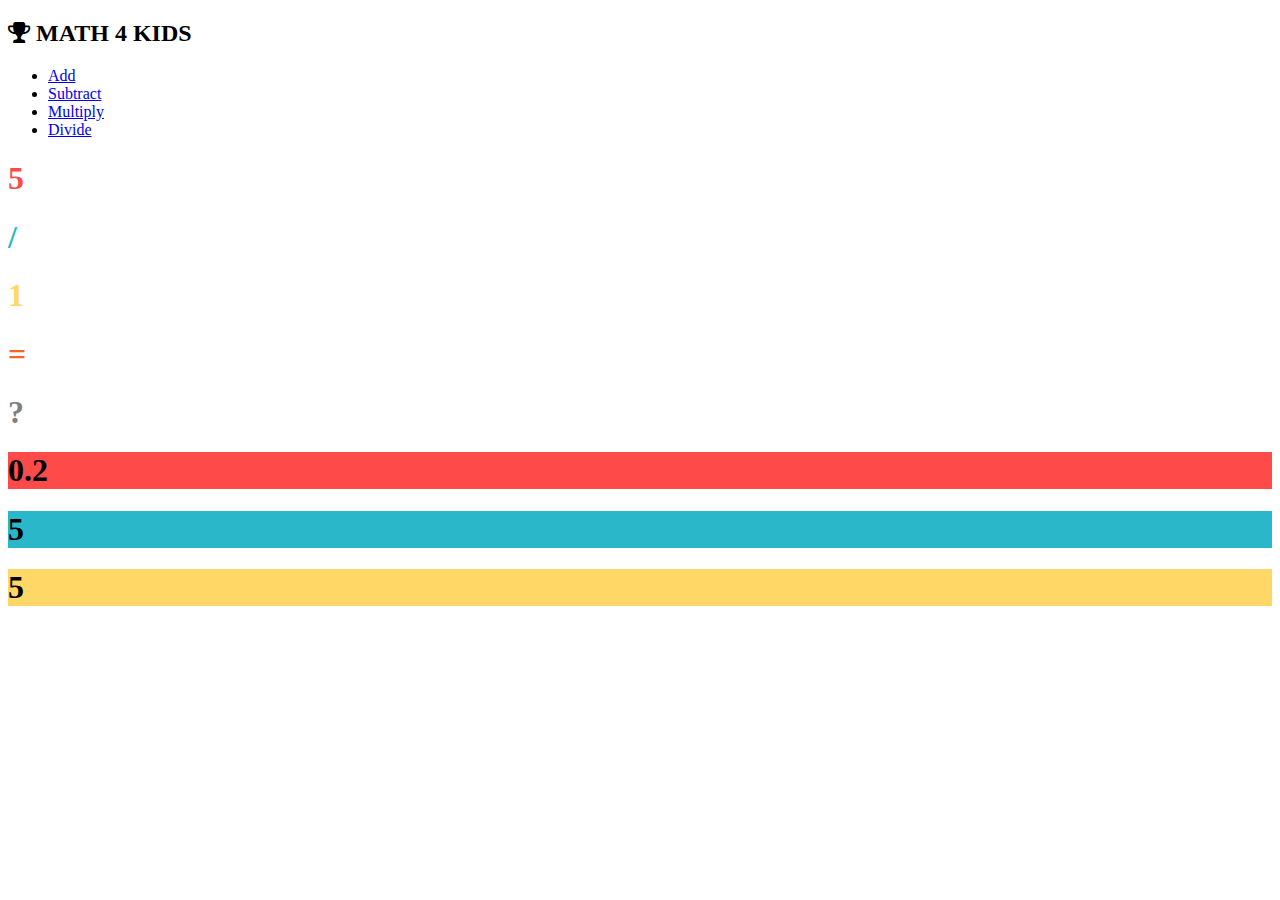
==== divide.html @ a86c1d96 "first commit" ====
<!DOCTYPE html>
<html lang="en">
<head>
  <meta charset="UTF-8">
  <meta name="viewport" content="width=device-width, initial-scale=1.0">
  <link rel="stylesheet" href="https://cdnjs.cloudflare.com/ajax/libs/font-awesome/4.7.0/css/font-awesome.min.css">
  <link rel="stylesheet" href="styles/style.css">
  <title>Divide</title>
</head>
<body>

  <audio id="myAudio">
    <source src="audio/wrong.mp3" type="audio/mpeg">
  </audio>

  <header>
    <div class="container">
      <div class="nav">
        <h2><span><i class="fa fa-trophy" aria-hidden="true"></i></span> MATH 4 KIDS</h2>
        <nav>
          <ul>
            <li><a href="index.html">Add</a></li>
            <li><a href="subtract.html">Subtract</a></li>
            <li><a href="multiply.html">Multiply</a></li>
            <li class="current"><a href="divide.html">Divide</a></li>
          </ul>
        </nav>
      </div>
    </div>
  </header>

  <div class="wrapper">
    <div class="equation">
      <h1 id="num1" style="color:#FE4A49"></h1>
      <h1 style="color: #2AB7CA">/</h1>
      <h1 id="num2" style="color: #FED766">1</h1>
      <h1 style="color: #F86624">=</h1>
      <h1 style="color: gray">?</h1>
    </div>
    <div class="answer-options">
      <div class="options" style="background-color: #FE4A49;">
        <h1 id="option1">1</h1>
      </div>
      <div class="options" style="background-color: #2AB7CA;">
        <h1 id="option2">2</h1>
      </div>
      <div class="options" style="background-color: #FED766;">
        <h1 id="option3">3</h1>
      </div>
    </div>
  </div>

  <script src="scripts/divide.js"></script>
</body>

</html>
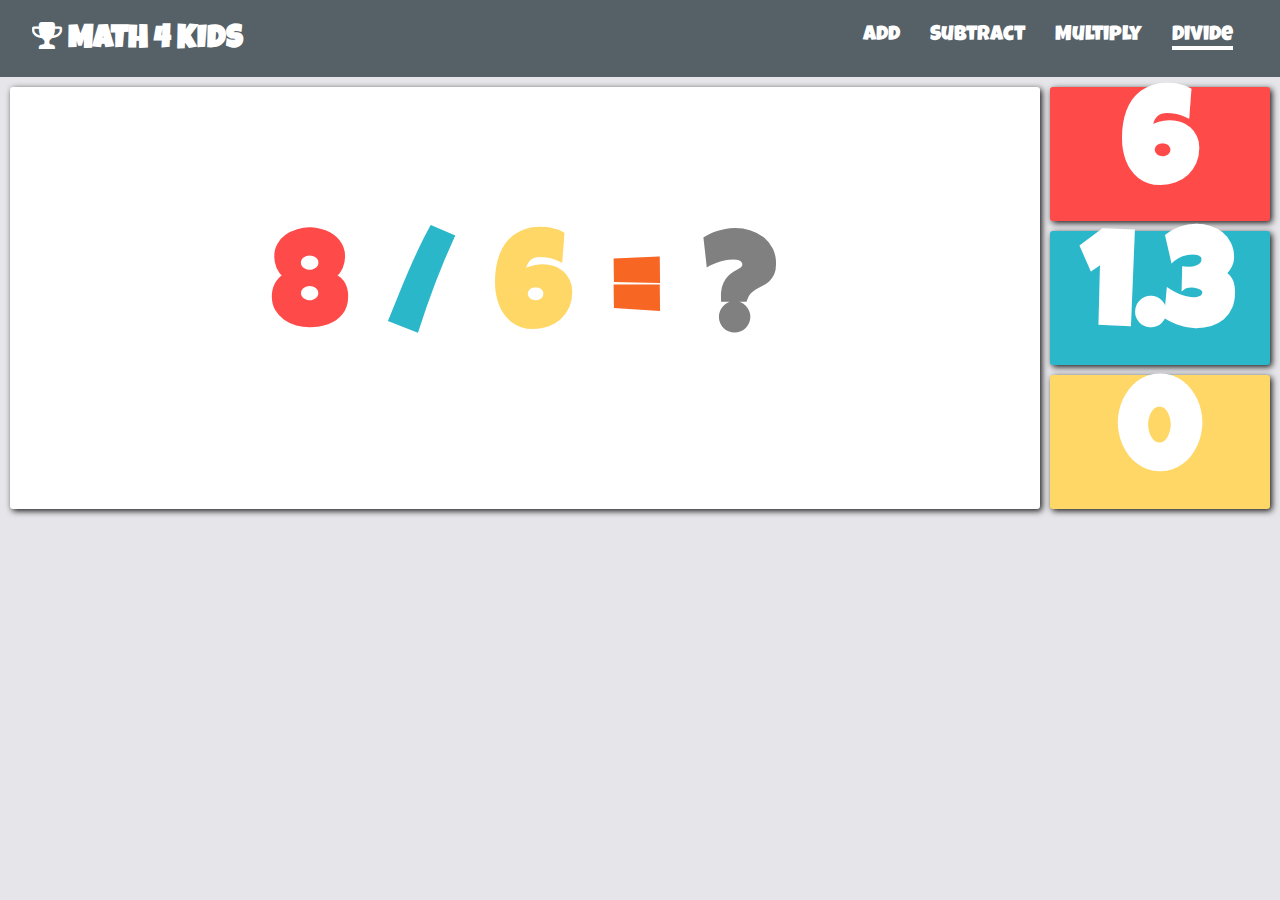
==== commit bc4ec53c: "Update divide.html" ====
--- a/divide.html
+++ b/divide.html
@@ -4,7 +4,7 @@
   <meta charset="UTF-8">
   <meta name="viewport" content="width=device-width, initial-scale=1.0">
   <link rel="stylesheet" href="https://cdnjs.cloudflare.com/ajax/libs/font-awesome/4.7.0/css/font-awesome.min.css">
-  <link rel="stylesheet" href="styles/style.css">
+  <link rel="stylesheet" href="style.css">
   <title>Divide</title>
 </head>
 <body>
--- a/style.css
+++ b/style.css
@@ -0,0 +1,133 @@
+@import url('https://fonts.googleapis.com/css2?family=Luckiest+Guy&display=swap');
+
+*{
+  padding: 0;
+  margin: 0;
+}
+
+body{
+  font-family: 'Luckiest Guy', cursive;
+  background-color: #E6E6EA;
+}
+
+header{
+  background: #556067;
+}
+
+.container{
+  width: 95%;
+  margin: auto;
+}
+
+.nav{
+  overflow: hidden;
+  background:#556067;
+  color: #fff;
+  padding: 20px 0;
+}
+
+.nav h2{
+  font-size: 2rem;
+  float: left;
+}
+
+nav{
+  float: right;
+}
+
+nav ul{
+  list-style-type: none;
+}
+
+nav li{
+  font-size: 1.3rem;
+  margin-top: 5px;
+  float: left;
+  padding: 0 15px;
+}
+
+nav a{
+  text-decoration: none;
+  color: #fff;
+}
+
+.current a::after{
+  content: '-';
+  font-size: 4px;
+  background-color: white;
+  display: block;
+}
+
+.wrapper{
+  display: grid;
+  grid-template-columns: 82% 18%;
+}
+
+.equation{
+  display: flex;
+  justify-content: center;
+  align-items: center;
+  box-shadow: 2px 2px 6px 0px rgba(0, 0, 0, 0.9);
+  font-size: 5.2vw;
+  background: #fff;
+  border-radius: 3px;
+  text-align: center;
+  margin: 10px 10px 0px 10px;
+}
+
+.equation h1{
+  display: inline;
+  padding: 20px;
+}
+
+.answer-options{
+  font-size: 5.2vw;
+  margin-right: 10px;
+}
+
+.options{
+  display: flex;
+  justify-content: center;
+  align-items: center;
+  cursor: pointer;
+  border-radius: 3px;
+  margin-top: 10px;
+  color: #fff;
+  transition: 2s;
+  box-shadow: 2px 2px 6px 0px rgba(0, 0, 0, 0.9);
+}
+
+@media(max-width:768px){
+  .nav h2{
+    font-size: 1.5rem;
+    float: none;
+    text-align: center;
+  }
+
+  nav{
+    float: none;
+    display: flex;
+    justify-content: center;
+  }
+
+  nav li{
+    font-size: 1rem;
+  }
+}
+
+@media(max-width:480px){
+  .nav h2{
+    float: none;
+    text-align: center;
+  }
+
+  .equation h1{
+    display: inline;
+    padding: 10px;
+  } 
+
+  nav li{
+    font-size: .8rem;
+  }
+
+}